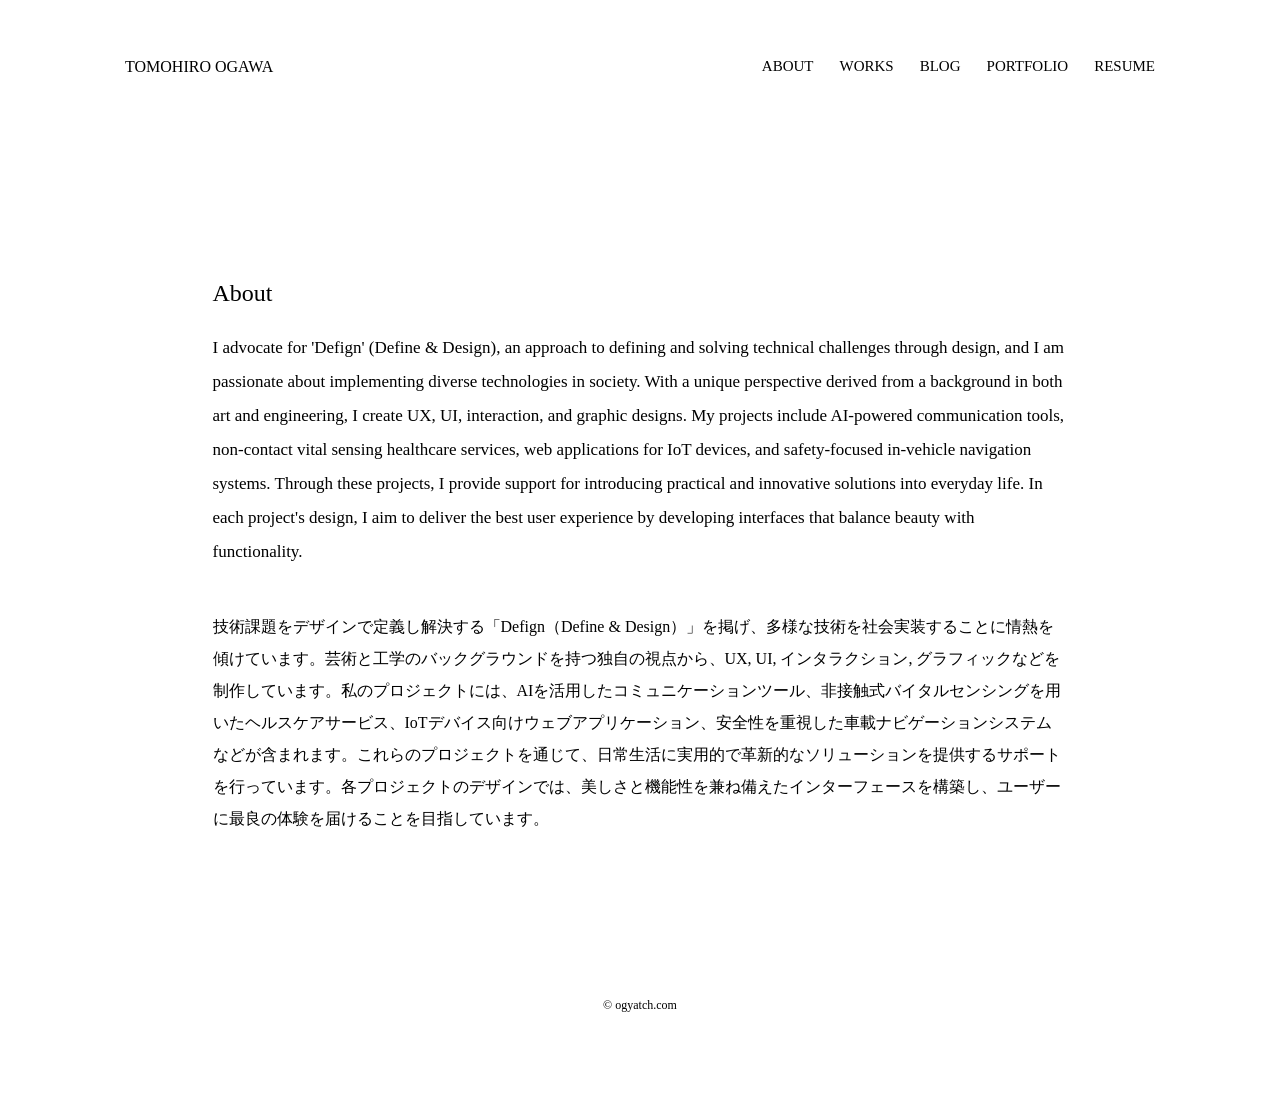
==== about.html @ 5f5920e2 "Initial commit" ====
<!DOCTYPE html>
<html lang="ja">

<head>
    <meta charset="UTF-8">
    <meta name="viewport" content="width=device-width, initial-scale=1.0">
    <title>ogyatch.com</title>
	<link rel="stylesheet" href="css/styles.css">
	<link rel="stylesheet" href="css/index.css">
    <script src="https://code.jquery.com/jquery-3.6.0.min.js"></script>
    <script defer src="js/scripts.js"></script>
</head>

<body>
    <div class="page-container">
        <main>
            <div class="content-area">
                <h2>About</h2>
                <p lang="en">
                    I advocate for 'Defign' (Define & Design), an approach to defining and solving technical challenges
                    through design, and I am passionate about implementing diverse technologies in society. With a
                    unique perspective derived from a background in both art and engineering, I create UX, UI,
                    interaction, and graphic designs. My projects include AI-powered communication tools, non-contact
                    vital sensing healthcare services, web applications for IoT devices, and safety-focused in-vehicle
                    navigation systems. Through these projects, I provide support for introducing practical and
                    innovative solutions into everyday life. In each project's design, I aim to deliver the best user
                    experience by developing interfaces that balance beauty with functionality.
                </p>
                <br>
                <p lang="ja">
                    技術課題をデザインで定義し解決する「Defign（Define & Design）」を掲げ、多様な技術を社会実装することに情熱を傾けています。芸術と工学のバックグラウンドを持つ独自の視点から、UX,
                    UI, インタラクション,
                    グラフィックなどを制作しています。私のプロジェクトには、AIを活用したコミュニケーションツール、非接触式バイタルセンシングを用いたヘルスケアサービス、IoTデバイス向けウェブアプリケーション、安全性を重視した車載ナビゲーションシステムなどが含まれます。これらのプロジェクトを通じて、日常生活に実用的で革新的なソリューションを提供するサポートを行っています。各プロジェクトのデザインでは、美しさと機能性を兼ね備えたインターフェースを構築し、ユーザーに最良の体験を届けることを目指しています。
                </p>
            </div>
        </main>
    </div>

    <div id="header-container"></div>
	<script>
		fetch('header.html')
			.then(response => response.text())
			.then(data => {
				document.getElementById('header-container').innerHTML = data;
			});
	</script>

	<div id="footer-placeholder"></div>
	<script>
		fetch('footer.html')
			.then(response => response.text())
			.then(html => {
				document.getElementById('footer-placeholder').innerHTML = html;
			});
	</script>

</body>

</html>
---- css/styles.css ----
/* 共通 */

*,
*::before,
*::after {
    margin: 0;
    padding: 0;
    box-sizing: border-box;
}

body {
    font-family: AdobeGaramondW01-Regula, "リュウミン R-KL", "Ryumin Regular KL", RyuminPro-Regular, "游明朝", "Yu Mincho", "游明朝体", YuMincho, "ヒラギノ明朝 Pro W3", "Hiragino Mincho Pro", HiraMinProN-W3, "HGS明朝E", "MS P明朝", "MS PMincho", serif;
}

.page-container {
    display: flex;
    flex-direction: column;
    min-height: 100vh;
}

main {
    flex-grow: 1;
    margin: 40px auto;
    max-width: 1110px;
    padding-top: 160px;
}

img {
    margin-bottom: 20px;
}

header {
    width: 100%;
    padding: 50px 0;
    display: flex;
    justify-content: center;
    align-items: center;
    position: fixed;
    top: 0;
    background-color: white;
    z-index: 1000;
}

.header-container {
    width: 100%;
    max-width: 1070px;
    display: flex;
    justify-content: space-between;
    align-items: center;
}

header h1 {
    margin-left: 20px;
    font-size: 16px;
    font-weight: 400;
}

header h1 a {
    color: inherit;
    text-decoration: none;
    display: inline-block;
    transition: color 0.3s;
}

header h1 a:hover {
    color: #666;
}

header .nav-buttons {
    margin-right: 20px;
    display: flex;
    gap: 10px;
}

header .nav-buttons a {
    font-size: 15px;
    font-weight: 400;
    padding-top: 8px;
    padding-bottom: 8px;
    padding-left: 16px;
    text-decoration: none;
    color: black;
    transition: background-color 0.3s;
}

header .nav-buttons a:hover {
    color: #666;
}

footer {
    height: 210px;
    width: 100%;
}

.footer-content {
    font-size: 12px;
    text-align: center;
    width: 100%;
    line-height: 210px;
}

/* タブレットとモバイルデバイスのためのスタイル */
@media screen and (max-width: 1024px) {

}

/* モバイルデバイスのためのスタイル */
@media screen and (max-width: 768px) {

}
---- css/index.css ----
/* index.html */

.thumbnail {
    width: 340px;
    height: auto;
    text-align: center;
    padding-left: 15px;
    padding-right: 15px;
    margin-bottom: 60px;
}

.thumbnail-container {
    display: grid;
    grid-template-columns: repeat(3, 1fr);
    gap: 20px;
    margin: auto;
}

.thumbnail img {
    width: 100%;
    object-fit: cover;
}

.thumbnail-caption {
    text-align: left;
    margin-top: 4px;
}

.thumbnail-category {
    font-size: 12px;
    font-weight: 400;
    display: block;
}

.thumbnail-title {
    font-size: 18px;
    font-weight: 400;
    display: block;
}

/* index.html -> detail page */

.content-area {
    width: 855px;
    margin: 0 20px;
}

.content-area h1 {
    font-size: 32px;
    font-weight: 400;
    /* margin-top: 80px; */
    margin-bottom: 80px;
}

.content-area h2 {
    font-size: 24px;
    font-weight: 400;
    margin-top: 80px;
    margin-bottom: 24px;
}

.content-area h3 {
    font-size: 16px;
    font-weight: 400;
    margin-top: 40px;
    margin-bottom: 24px;
}

.content-area p {
    top: 0;
    line-height: 2;
    margin-top: 24px;
}

.content-area p[lang="en"] {
    font-size: 17px;
}

.content-area p[lang="ja"] {
    font-size: 16px;
}

.content-area a {
    text-decoration: underline;
    color: black;
    transition: background-color 0.3s;
}

.content-area a:hover {
    color: #666;
}

.content-area img {
    width: 100%;
    margin-top: 0px;
    margin-bottom: 0px;
}

.content-area a img {
    width: 150px;
    margin-top: 24px;
}

table {
    width: 40%;
}

th,
td {
    padding: 5px;
}

th {
    text-align: left;
    font-weight: bold;
}

td {
    text-align: left;
}

/* タブレットとモバイルデバイスのためのスタイル */
@media screen and (max-width: 1024px) {
    .thumbnail {
        width: 100%;
        height: auto;
    }

    .thumbnail-container {
        grid-template-columns: repeat(2, 1fr);
    }

    .content-area {
        box-sizing: border-box;
        width: calc(100% - 40px);
        margin: 0 20px;
    }

    .content-area p[lang="en"] {
        font-size: 16px;
    }

    .content-area img {
        max-width: 100%;
        height: auto;
    }

    table {
        width: 60%;
    }
}

/* モバイルデバイスのためのスタイル */
@media screen and (max-width: 768px) {
    .thumbnail {
        width: 310px;
        height: auto;
        padding: 0;
    }

    .thumbnail-container {
        grid-template-columns: 1fr;
    }

    .content-area p[lang="en"] {
        font-size: 16px;
    }

    table {
        width: 80%;
    }
}
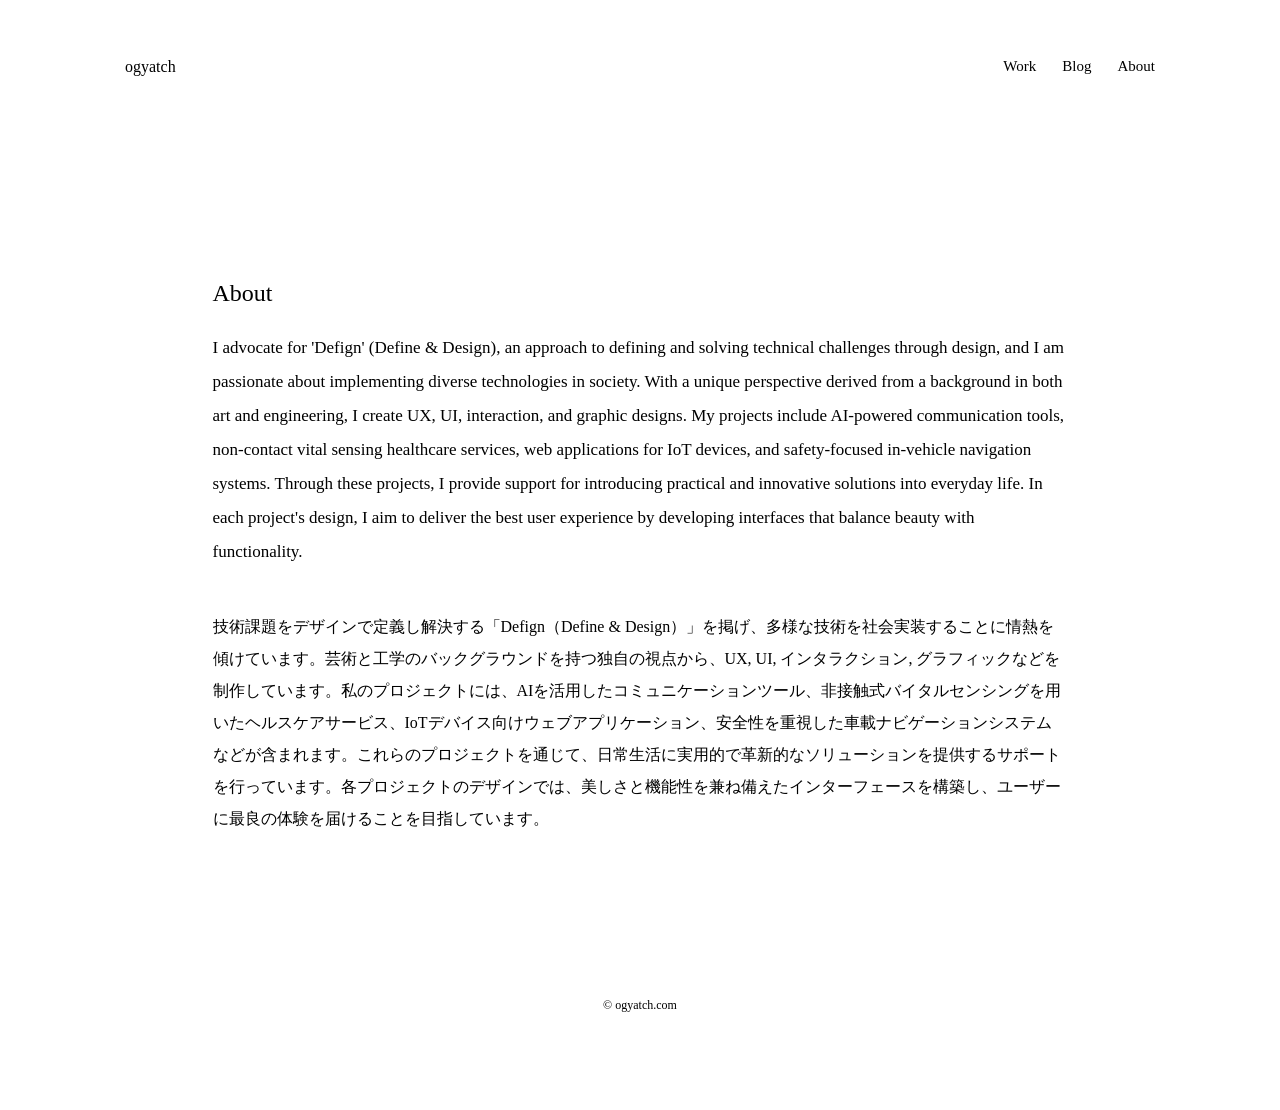
==== commit b250b3e2: "fix site title" ====
--- a/about.html
+++ b/about.html
@@ -4,7 +4,7 @@
 <head>
     <meta charset="UTF-8">
     <meta name="viewport" content="width=device-width, initial-scale=1.0">
-    <title>ogyatch.com</title>
+    <title>ogyatch</title>
 	<link rel="stylesheet" href="css/styles.css">
 	<link rel="stylesheet" href="css/index.css">
     <script src="https://code.jquery.com/jquery-3.6.0.min.js"></script>
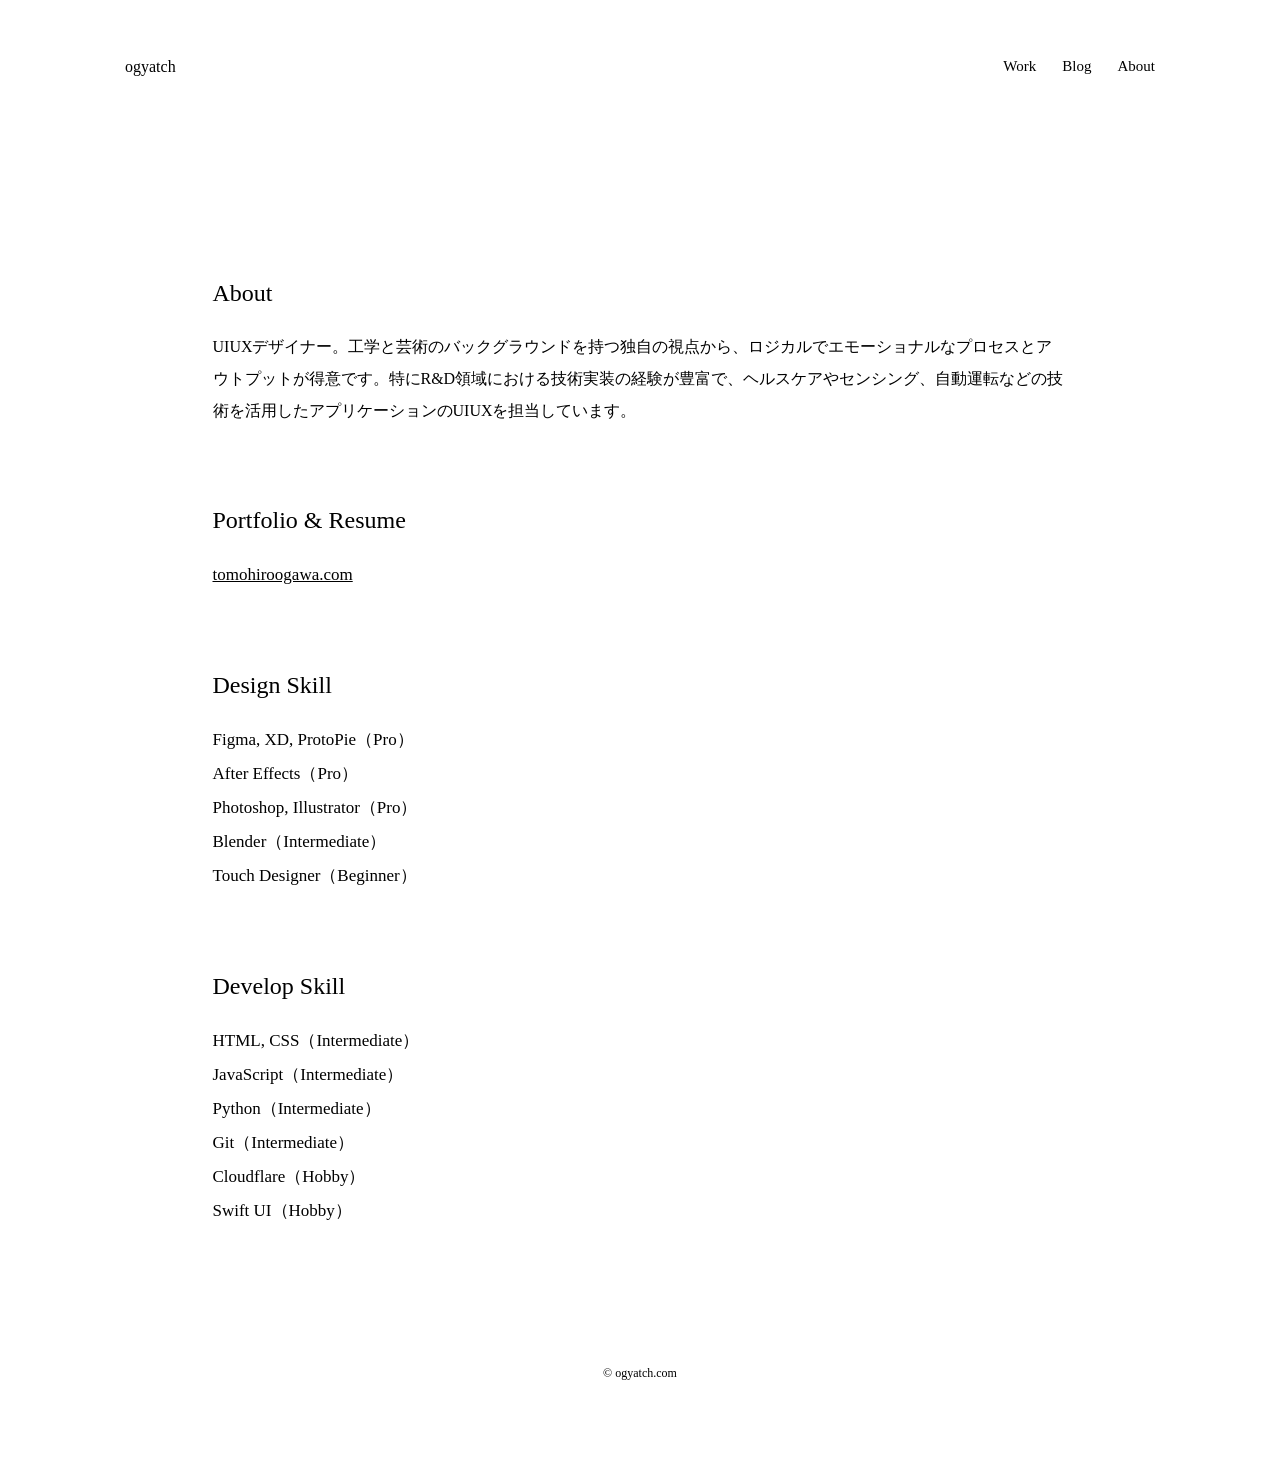
==== commit ceb6580c: "updated about.html" ====
--- a/about.html
+++ b/about.html
@@ -16,21 +16,29 @@
         <main>
             <div class="content-area">
                 <h2>About</h2>
+                <p lang="ja">
+                    UIUXデザイナー。工学と芸術のバックグラウンドを持つ独自の視点から、ロジカルでエモーショナルなプロセスとアウトプットが得意です。特にR&D領域における技術実装の経験が豊富で、ヘルスケアやセンシング、自動運転などの技術を活用したアプリケーションのUIUXを担当しています。
+                </p>
+                <h2>Portfolio & Resume</h2>
                 <p lang="en">
-                    I advocate for 'Defign' (Define & Design), an approach to defining and solving technical challenges
-                    through design, and I am passionate about implementing diverse technologies in society. With a
-                    unique perspective derived from a background in both art and engineering, I create UX, UI,
-                    interaction, and graphic designs. My projects include AI-powered communication tools, non-contact
-                    vital sensing healthcare services, web applications for IoT devices, and safety-focused in-vehicle
-                    navigation systems. Through these projects, I provide support for introducing practical and
-                    innovative solutions into everyday life. In each project's design, I aim to deliver the best user
-                    experience by developing interfaces that balance beauty with functionality.
+                    <a href="https://tomohiroogawa.com">tomohiroogawa.com</a>
                 </p>
-                <br>
-                <p lang="ja">
-                    技術課題をデザインで定義し解決する「Defign（Define & Design）」を掲げ、多様な技術を社会実装することに情熱を傾けています。芸術と工学のバックグラウンドを持つ独自の視点から、UX,
-                    UI, インタラクション,
-                    グラフィックなどを制作しています。私のプロジェクトには、AIを活用したコミュニケーションツール、非接触式バイタルセンシングを用いたヘルスケアサービス、IoTデバイス向けウェブアプリケーション、安全性を重視した車載ナビゲーションシステムなどが含まれます。これらのプロジェクトを通じて、日常生活に実用的で革新的なソリューションを提供するサポートを行っています。各プロジェクトのデザインでは、美しさと機能性を兼ね備えたインターフェースを構築し、ユーザーに最良の体験を届けることを目指しています。
+                <h2>Design Skill</h2>
+                <p lang="en">
+                    Figma, XD, ProtoPie（Pro）<br>
+                    After Effects（Pro）<br>
+                    Photoshop, Illustrator（Pro）<br>
+                    Blender（Intermediate）<br>
+                    Touch Designer（Beginner）<br>
+                </p>
+                <h2>Develop Skill</h2>
+                <p lang="en">
+                    HTML, CSS（Intermediate）<br>
+                    JavaScript（Intermediate）<br>
+                    Python（Intermediate）<br>
+                    Git（Intermediate）<br>
+                    Cloudflare（Hobby）<br>
+                    Swift UI（Hobby）<br>     
                 </p>
             </div>
         </main>
